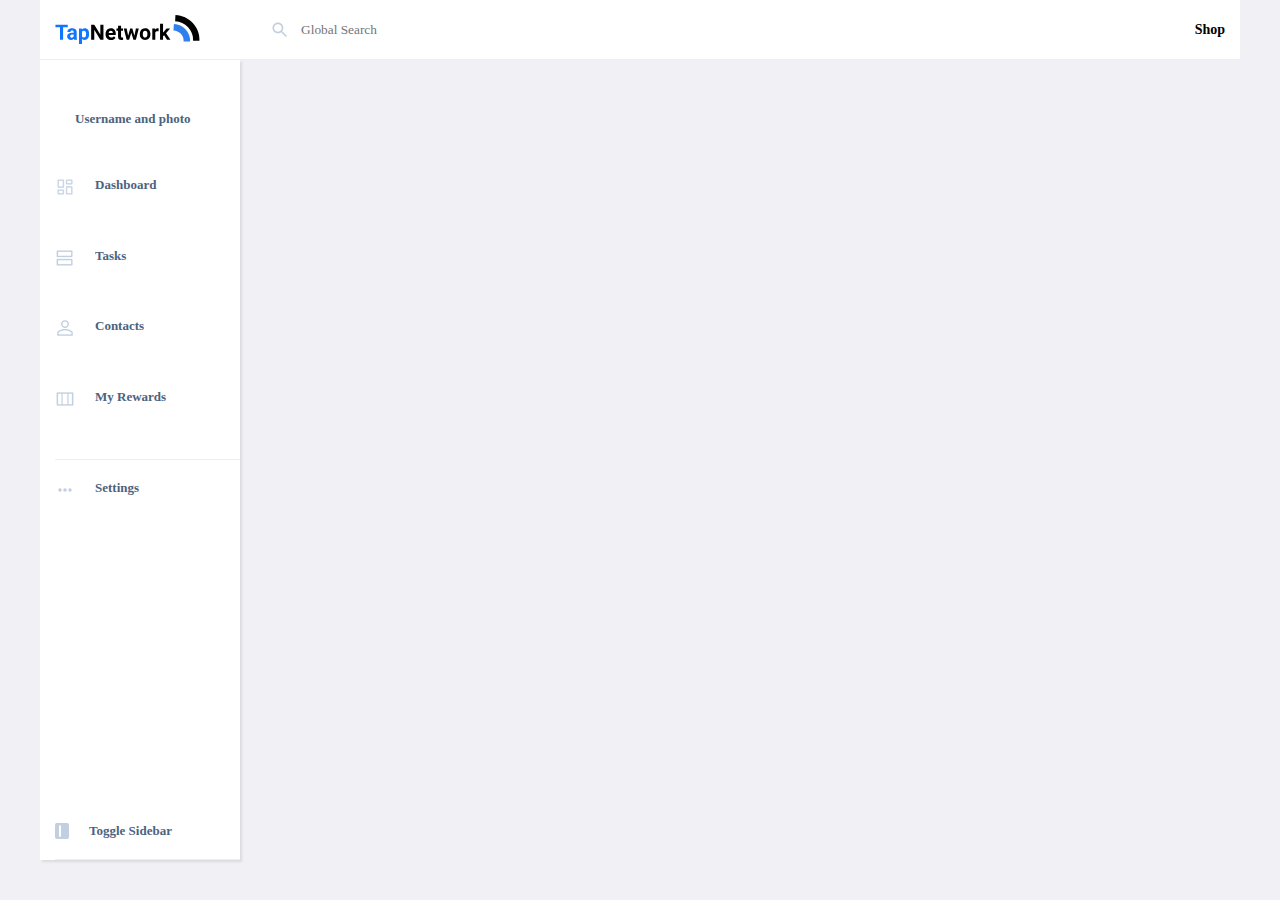
==== user/dashboard.html @ 18480b2f "User folder made Shiam" ====
<!DOCTYPE html>
<html lang="en">
<head>
    <meta charset="UTF-8">
    <meta http-equiv="X-UA-Compatible" content="IE=edge">
    <meta name="viewport" content="width=device-width, initial-scale=1.0">
    <title>Dashboard</title>
    <link rel="stylesheet" href="../css/user/dashboard.css">
</head>
<body>
        <div class="user_dashboard_allContent">
            <div class="navbar">
                <a href="../index.php"><img class="logo" src="../icons/Logolatest.svg"></a>
                <input class="navbar_searchbar" type="text" placeholder="Global Search">
                <a href=""><li>Shop</li></a>
            </div>
            <div class="sidebar">
                <div class="sidebar_top">
                    <div class="sidebar_list">
                        <li>Username and photo</li>
                    </div>
                    <div class="sidebar_list">
                        <img src="icons/sidebar icons/dashboard-active.png" alt="">
                        <a href=""> <li>Dashboard</li></a>
                    </div>
                    <div class="sidebar_list">
                        <img src="icons/sidebar icons/tasks.png" alt="">
                        <a href=""> <li>Tasks</li></a>                 
                    </div>
                    <div class="sidebar_list">
                        <img src="icons/sidebar icons/contacts.png" alt="">
                        <a href=""> <li>Contacts</li></a>                    
                    </div>
                    <div class="sidebar_list">
                        <img src="icons/sidebar icons/deals.png" alt="">
                        <a href=""> <li>My Rewards</li></a>
                    </div>

                </div>
                <div class="sidebar_bottom">
                    <div class="sidebar_list">
                        <img src="icons/sidebar icons/settings.png" alt="">
                        <a href=""> <li>Settings</li></a>                    
                    </div>
                    <div class="sidebar_list">
                        <img src="icons/sidebar icons/toggle.png" alt="">
                        <li>Toggle Sidebar</li>
                    </div>                
                </div>
                









            </div>
            <div class="user_dashboard_content"></div>

        </div>
        
</body>
</html>
---- css/user/dashboard.css ----
*{
    margin: 0;
    padding: 0;
    box-sizing: border-box;
    font-family: 'manrope';

}
body{
    background-color: #F1F1F5;
}
a{
    color: inherit;
    text-decoration: none;
}
li{
    list-style: none;
}

.user_dashboard_allContent{
    max-width: 1200px;
    margin: 0px auto;
    height: 100vh;
    min-height: 600px;
}

.navbar{
    height: 60px;
    width: 100%;
    padding: 0px 15px;
    display: flex;
    align-items: center;
    justify-content: space-between;
    border-bottom: 1px solid #EBEFF2;
    background-color: #FFFFFF;
    font-weight: 700;
    font-size: 14px;
}
.logo{
    width: 150px;
}
.navbar_searchbar{
    width: 75%;
    border: none;
    padding: 10px 40px;
    background-image: url('../../user/icons/sidebar icons/search.png ');
    background-size:20px 20px;
    background-position: 1% 50%;
    background-repeat: no-repeat;
    outline: none;
}
.navbar_searchbar:focus{
    border: none;
}

.sidebar{
    width: 200px;
    padding-left: 15px;
    height: 800px;
    position: relative;
    background-color: #FFFFFF;
    box-shadow: 2px 2px 2px rgba(128, 128, 128, 0.192);

}
.sidebar_top{
    height: 50%;
    position: relative;
    display: flex;
    flex-direction: column;
    justify-content: space-evenly;
    border-bottom:1px solid #EBEFF2;
}
.sidebar_bottom{
    padding: 20px 0px;
    height: 50%;
    position: relative;
    display: flex;
    flex-direction: column;
    justify-content: space-between;
    border-bottom:1px solid #EBEFF2;
}
.sidebar_list{
    width: 100%;
    display: flex;
    font-size: 13px;
    font-weight: 600;
    color: #4C6380;
}
.sidebar_list li{
    list-style: none;
    margin-left: 20px;
}
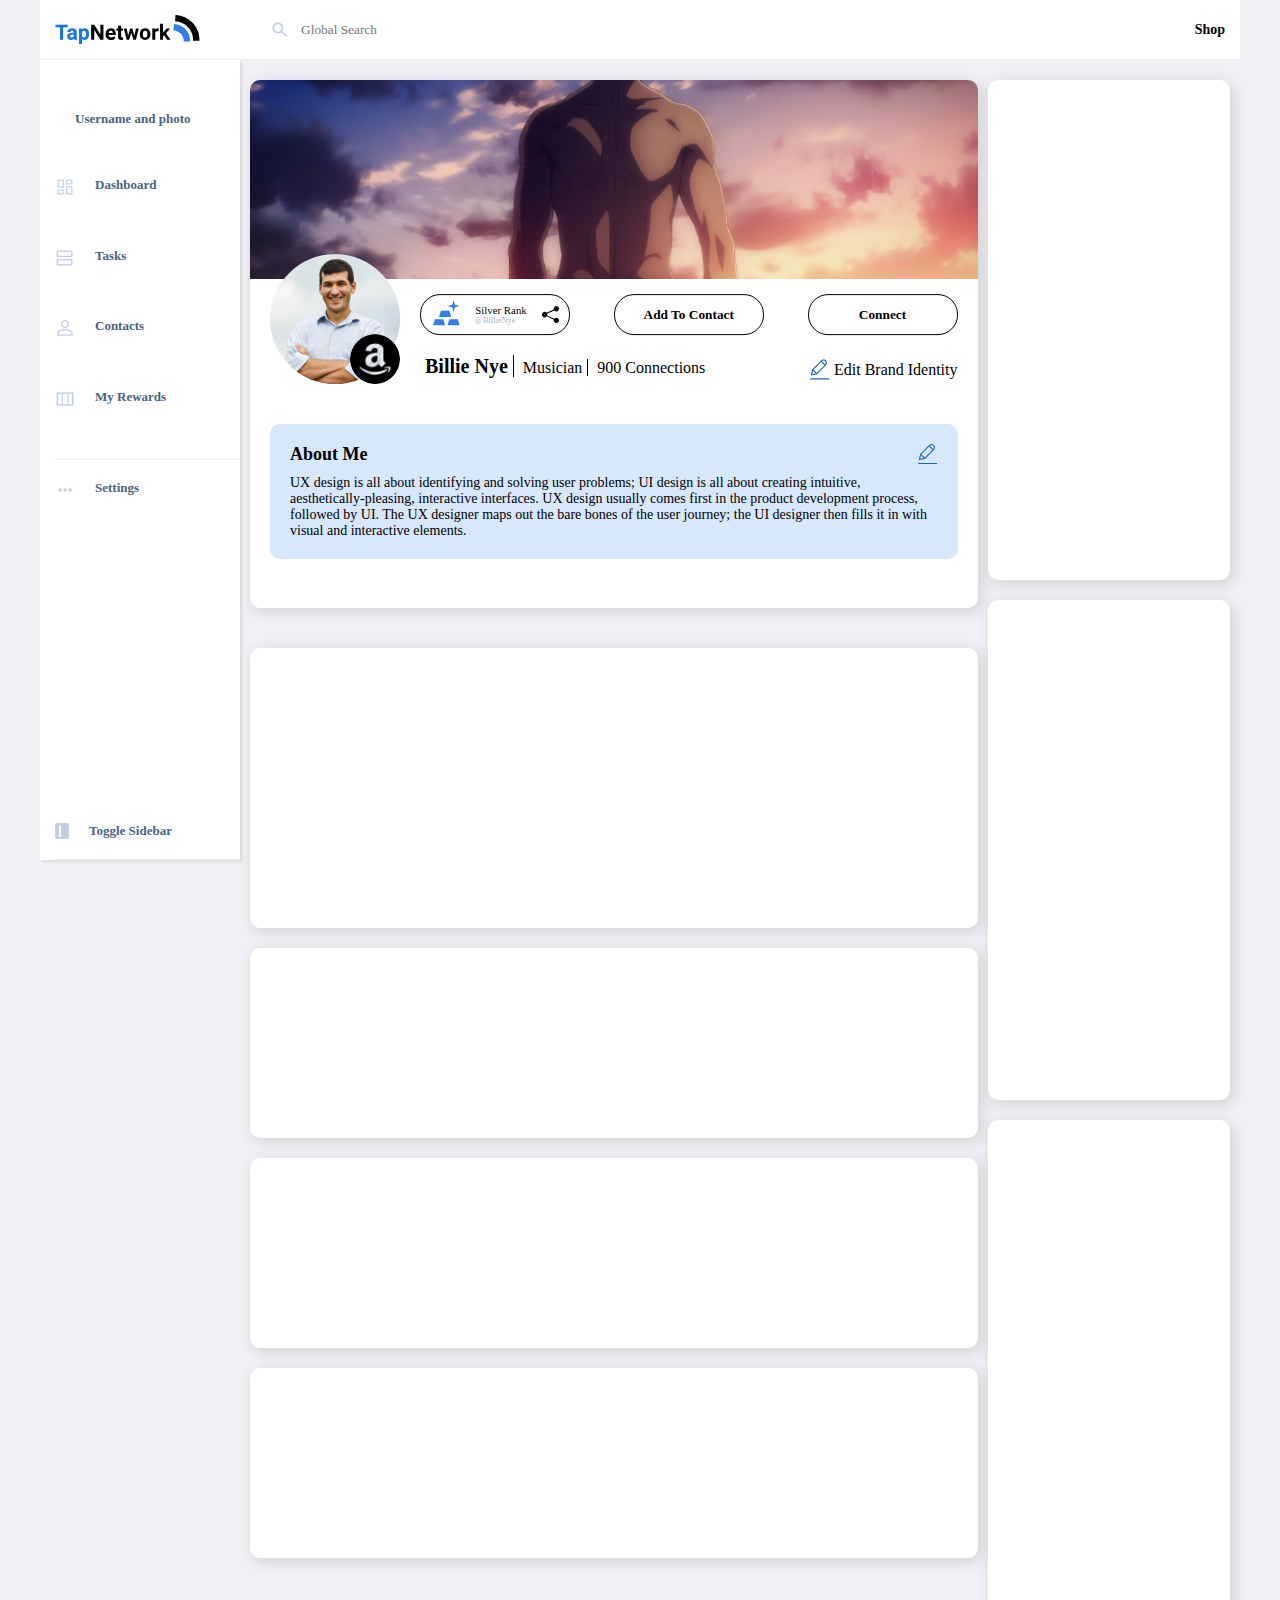
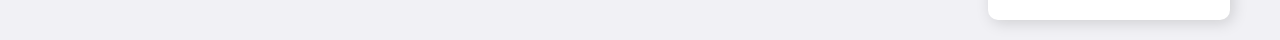
==== commit 273fe1d9: "dashboard profile panel made SHIAM" ====
--- a/user/dashboard.html
+++ b/user/dashboard.html
@@ -47,6 +47,81 @@
                         <li>Toggle Sidebar</li>
                     </div>                
                 </div>
+            
+            </div>
+            <div class="user_dashboard_content">
+                <div class="wide_panel_list">
+                    <div id="profile_panel" class="user_dashboard_content_panel wide_panel profile_panel">
+                        <div class="profile_panel_cover_photo">
+                            <img src="icons/testImages/eren 1.png" alt="">
+                        </div>
+                        <div class="profile_panel_personal_info">
+                            <div class="profilePicture">
+                                <img src="icons/testImages/Pink Bakery and Pastry Shop Logo 1.png" alt="">
+                                <div class="profile_jobPicture">
+                                    <img src="icons/testImages/Amazon.png" alt="">
+                                </div>
+                            </div>
+                            <div class="personal_info_details">
+                                <div class="personal_info_details_upper">
+                                    <button id="rank_bt">
+                                        <img src="icons/Profile Icons/mdi_gold.svg" alt="">
+                                        <div class="rank_bt_writeUp">
+                                            <h3>Silver Rank</h3>
+                                            <h4>@BillieNye</h4>
+                                        </div>
+                                    
+                                        <svg xmlns="http://www.w3.org/2000/svg" width="17" height="17" fill="currentColor" class="bi bi-share-fill"
+                                            viewBox="0 0 16 16">
+                                            <path
+                                                d="M11 2.5a2.5 2.5 0 1 1 .603 1.628l-6.718 3.12a2.499 2.499 0 0 1 0 1.504l6.718 3.12a2.5 2.5 0 1 1-.488.876l-6.718-3.12a2.5 2.5 0 1 1 0-3.256l6.718-3.12A2.5 2.5 0 0 1 11 2.5z" />
+                                        </svg>
+                                    </button>
+                                    <button id="addContact_bt">
+                                        Add To Contact
+                                    </button>
+                                    <button id="connect_bt">
+                                        Connect
+                                    </button>
+                                </div>
+                                <div class="personal_info_details_lower">
+                                    <div class="personal_info_details_lower_left">
+                                        <span class="personal_info_details_lower_left_name">Billie Nye</span>
+                                        <span class="personal_info_details_lower_left_job">Musician</span>
+                                        <span class="personal_info_details_lower_left_connections">900 Connections</span>
+                                    </div>
+                                    <div class="personal_info_details_lower_right">
+                                        <img src="icons/Profile Icons/pen.svg" alt="">
+                                        <a href="">Edit  Brand Identity</a>
+                                    </div>
+                                </div>
+                                
+                                
+                            </div>
+                        </div>
+                        <div class="profile_panel_AboutMe">
+                            <div class="profile_panel_AboutMe_writeUp">
+                                <img src="icons/Profile Icons/pen.svg" alt="">
+                                <h2>About Me</h2>
+                                <p>UX design is all about identifying and solving user problems; UI design is all about creating intuitive,
+                                aesthetically-pleasing, interactive interfaces. UX design usually comes first in the product development process,
+                                followed by UI. The UX designer maps out the bare bones of the user journey; the UI designer then fills it in with
+                                visual and interactive elements.</p>
+                            </div>
+                        </div>
+                    </div>
+                    <div id="objW2" class="user_dashboard_content_panel wide_panel obj1"></div>
+                    <div id="objW3" class="user_dashboard_content_panel wide_panel obj1"></div>
+                    <div id="objW4" class="user_dashboard_content_panel wide_panel obj1"></div>
+                    <div id="objW5" class="user_dashboard_content_panel wide_panel obj1"></div>
+
+                </div>
+                <div class="not_wide_panel_list">
+                    <div id="objNW1" class="user_dashboard_content_panel not_wide_panel obj2"></div>
+                    <div id="objNW2" class="user_dashboard_content_panel not_wide_panel obj2"></div>
+                    <div id="objNW3" class="user_dashboard_content_panel not_wide_panel obj2"></div>
+
+                </div>
                 
 
 
@@ -54,11 +129,7 @@
 
 
 
-
-
-
             </div>
-            <div class="user_dashboard_content"></div>
 
         </div>
         
--- a/css/user/dashboard.css
+++ b/css/user/dashboard.css
@@ -20,11 +20,14 @@
 .user_dashboard_allContent{
     max-width: 1200px;
     margin: 0px auto;
-    height: 100vh;
     min-height: 600px;
+    display: grid;
+    grid-template-rows: 60px auto auto;
+    grid-template-columns: 200px auto auto;
 }
 
 .navbar{
+    grid-column: 1/4;
     height: 60px;
     width: 100%;
     padding: 0px 15px;
@@ -54,6 +57,7 @@
 }
 
 .sidebar{
+    grid-row: 2/4;
     width: 200px;
     padding-left: 15px;
     height: 800px;
@@ -86,7 +90,231 @@
     font-weight: 600;
     color: #4C6380;
 }
+
+.sidebar_list:hover{
+    color: #2D9CDB;
+}
+
 .sidebar_list li{
     list-style: none;
     margin-left: 20px;
-}+}
+
+.user_dashboard_content{
+    grid-column: 2/4;
+    position: relative;
+    width: 100%;
+    display: flex;
+
+}
+.wide_panel_list{
+    flex: 0.75;
+    margin: 10px;
+    margin-right: 5px;
+    display: flex;
+    flex-direction: column;
+}
+.not_wide_panel_list{
+    flex: 0.25;
+    margin: 10px;
+    margin-left: 5px;
+    display: flex;
+    flex-direction: column;
+}
+
+.user_dashboard_content_panel{
+    background-color: #ffffff;
+    box-shadow: 3px 3px 15px 0px #00000025;
+    margin: 10px 0px;
+    border-radius: 10px;
+}
+
+.user_dashboard_content_panel.wide_panel{
+
+}
+
+.user_dashboard_content_panel.not_wide_panel{
+
+}
+
+#profile_panel{
+    height: 528px;
+    margin-bottom: 30px;
+    padding-bottom: 30px;
+}
+
+.profile_panel_cover_photo{
+    width: 100%;
+    height: 40%;
+    border-top-left-radius: 10px;
+    border-top-right-radius: 10px;
+
+}
+.profile_panel_cover_photo img{
+    height: 100%;
+    width: 100%;
+    object-fit: cover;
+    border-top-left-radius: 10px;
+    border-top-right-radius: 10px;
+
+}
+.profile_panel_personal_info{
+    position: relative;
+    width: 100%;
+    height: 25%;
+    transform: translateY(-20%);
+    padding: 0px 20px;
+    display: flex;
+    justify-content: space-between;
+}
+
+.profilePicture{
+    position: relative;
+    height: 130px;
+    width: 130px;
+}
+.profilePicture img{
+    height: 100%;
+    width: 100%;
+    object-fit: cover;
+    border-radius: 200px;
+}
+
+.profile_jobPicture{
+    position: absolute;
+    bottom: 0;
+    right: 0;
+    height: 50px;
+    width: 50px;
+}
+
+.personal_info_details{
+    padding: 40px 0px 0px 20px;
+    display: flex;
+    flex: auto;
+    flex-direction: column;
+    justify-content: space-between;
+}
+.personal_info_details_upper{
+    display: flex;
+    justify-content: space-between;
+}
+#rank_bt{
+    display: flex;
+    justify-content: space-between;
+    align-items: center;
+    text-align: left;
+
+}
+.rank_bt_writeUp h3{
+    font-size: 0.8125em;
+    font-weight: 500;
+}
+.rank_bt_writeUp h4{
+    font-size: 0.625em;
+    font-weight: 400;
+    color:#AFAFBD ;
+}
+.personal_info_details_upper button{
+    background-color: inherit;
+    border: 1px solid black;
+    border-radius: 20px;
+    width: 150px;
+    padding: 5px 10px;
+    cursor: pointer;
+    font-weight: 800;
+}
+
+
+.personal_info_details_lower{
+    display: flex;
+    justify-content: space-between;
+    align-items: center;
+}
+.personal_info_details_lower_left span{
+    padding: 0px 5px;
+
+}
+.personal_info_details_lower_left_name{
+    font-size: 1.25em;
+    font-weight: 600;
+    border-right: 1px solid black;
+
+}
+.personal_info_details_lower_left_job
+{
+    font-size: 1em;
+    font-weight: 400;
+    border-right: 1px solid black;
+
+}
+.personal_info_details_lower_left_connections{
+        font-size: 1em;
+    font-weight: 400;
+
+}
+
+.personal_info_details_lower_right a{
+    font-size: 1em;
+}
+.personal_info_details_lower_right img{
+    transform: translateY(25%);
+}
+
+.profile_panel_AboutMe{
+    width: 100%;
+    height: 35%;
+    padding: 20px;
+}
+
+.profile_panel_AboutMe_writeUp{
+    position: relative;
+    padding: 20px;
+    background-color: #D7E7FC;
+    border-radius: 10px;
+}
+.profile_panel_AboutMe_writeUp img{
+    position: absolute;
+    right: 20px;
+    cursor: pointer;
+}
+.profile_panel_AboutMe_writeUp h2{
+    font-size: 1.125em;
+    margin-bottom: 10px;
+}
+.profile_panel_AboutMe_writeUp p{
+    font-size: 0.875em;
+}
+
+
+
+
+
+
+
+
+#objW2{
+    height: 280px;
+}
+#objW3{
+    height: 190px;
+}
+#objW4{
+    height: 190px;
+}
+#objW5{
+    height: 190px;
+}
+
+
+
+
+#objNW1{
+    height: 500px;
+}
+#objNW2{
+    height: 500px;
+}
+#objNW3{
+    height: 500px;
+}
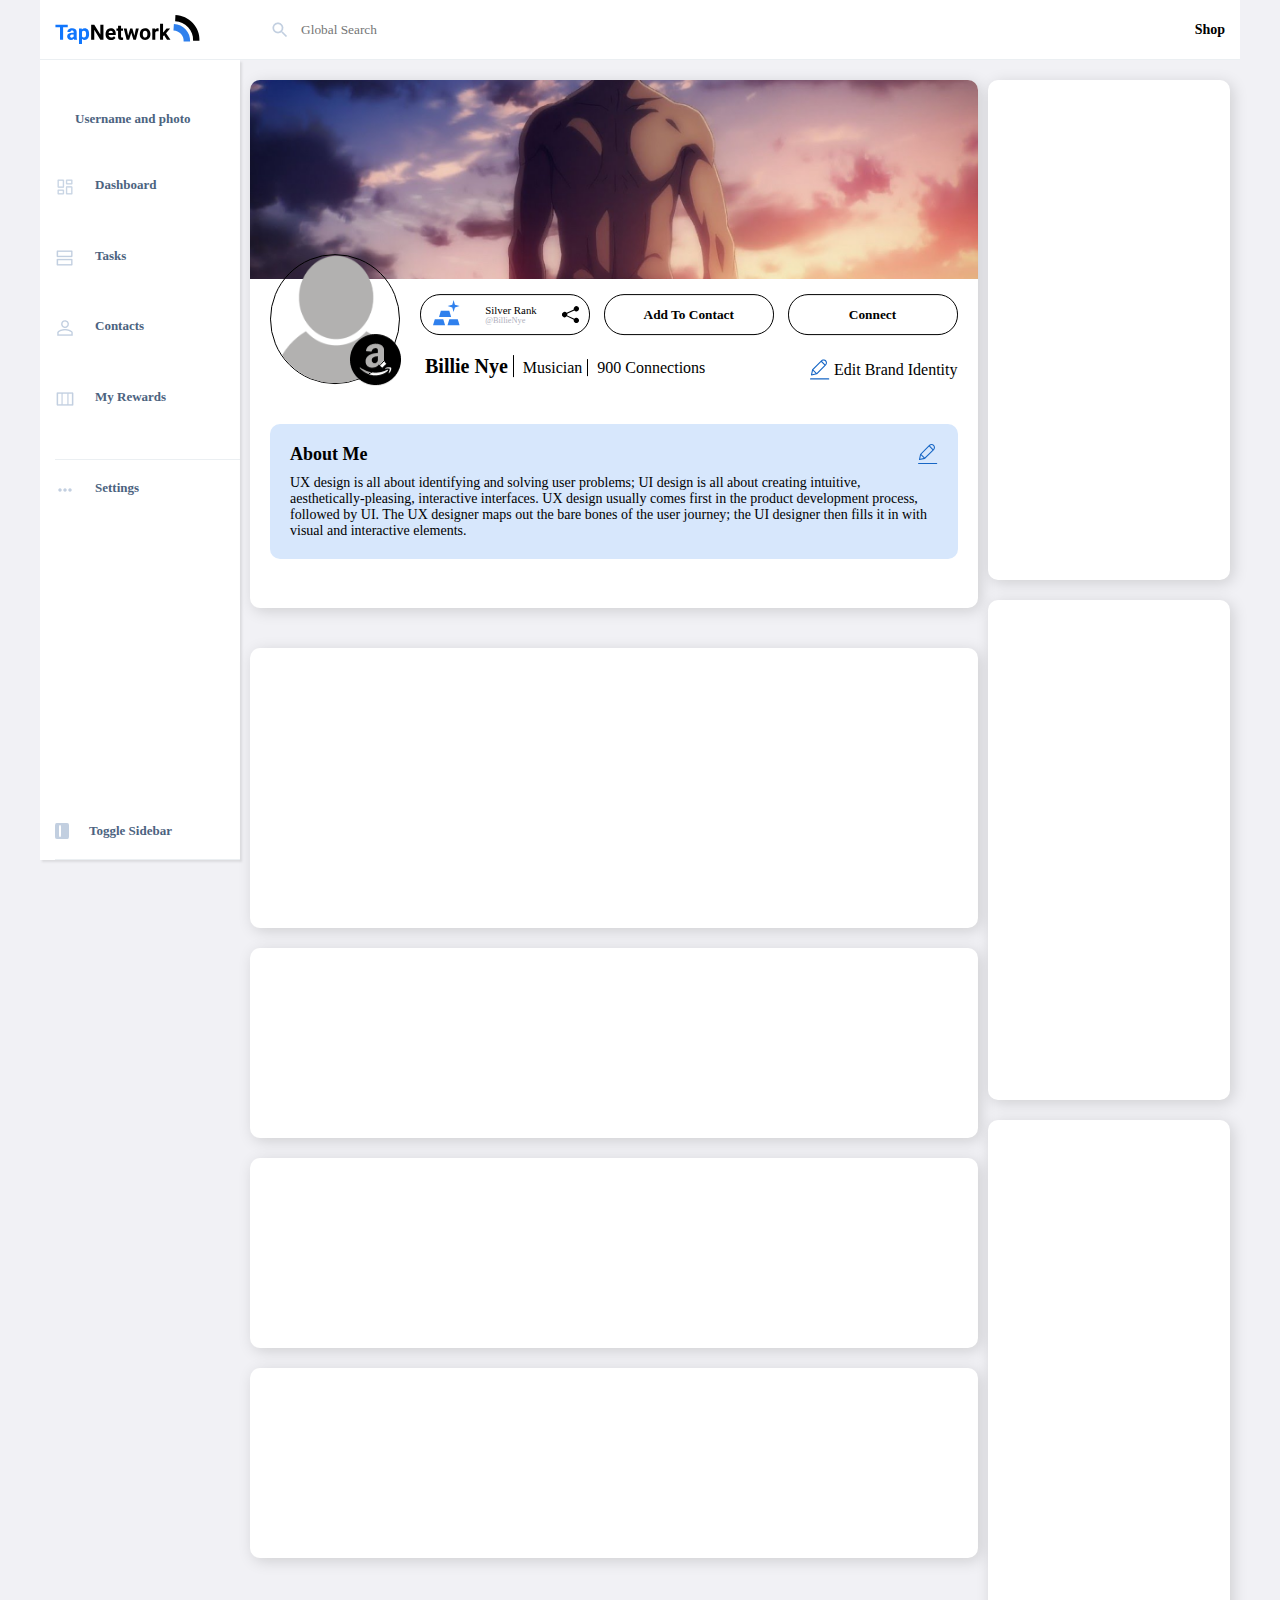
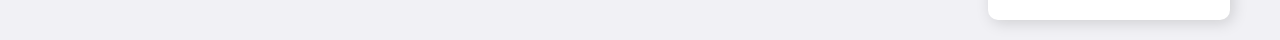
==== commit 0e427c54: "currently working in TEST" ====
--- a/user/dashboard.html
+++ b/user/dashboard.html
@@ -6,6 +6,8 @@
     <meta name="viewport" content="width=device-width, initial-scale=1.0">
     <title>Dashboard</title>
     <link rel="stylesheet" href="../css/user/dashboard.css">
+    <script src="https://ajax.googleapis.com/ajax/libs/jquery/2.1.1/jquery.min.js"></script>
+
 </head>
 <body>
         <div class="user_dashboard_allContent">
@@ -57,7 +59,11 @@
                         </div>
                         <div class="profile_panel_personal_info">
                             <div class="profilePicture">
-                                <img src="icons/testImages/Pink Bakery and Pastry Shop Logo 1.png" alt="">
+                                    <div id="profile-container">
+                                        <img src="icons/Profile Icons/pngfind.com-default-image-png-6764065.png" id="profileImage" alt="">
+                                    </div>
+                                    <input id="imageUpload" type="file" name="profile_photo" placeholder="Photo" required="" capture>
+
                                 <div class="profile_jobPicture">
                                     <img src="icons/testImages/Amazon.png" alt="">
                                 </div>
@@ -132,6 +138,6 @@
             </div>
 
         </div>
-        
+        <script src="../js/dashboard_profile_picture.js"></script>
 </body>
 </html>--- a/css/user/dashboard.css
+++ b/css/user/dashboard.css
@@ -173,11 +173,32 @@
     height: 130px;
     width: 130px;
 }
-.profilePicture img{
-    height: 100%;
-    width: 100%;
-    object-fit: cover;
-    border-radius: 200px;
+#imageUpload
+{
+    display: none;
+}
+
+#profileImage
+{
+    cursor: pointer;
+}
+
+#profile-container {
+    width: 130px;
+    height: 130px;
+    overflow: hidden;
+    -webkit-border-radius: 50%;
+    -moz-border-radius: 50%;
+    -ms-border-radius: 50%;
+    -o-border-radius: 50%;
+    border-radius: 50%;
+    border: 1px solid black;
+
+}
+
+#profile-container img {
+    width: 130px;
+    height: 130px;
 }
 
 .profile_jobPicture{
@@ -219,7 +240,7 @@
     background-color: inherit;
     border: 1px solid black;
     border-radius: 20px;
-    width: 150px;
+    width: 170px;
     padding: 5px 10px;
     cursor: pointer;
     font-weight: 800;
